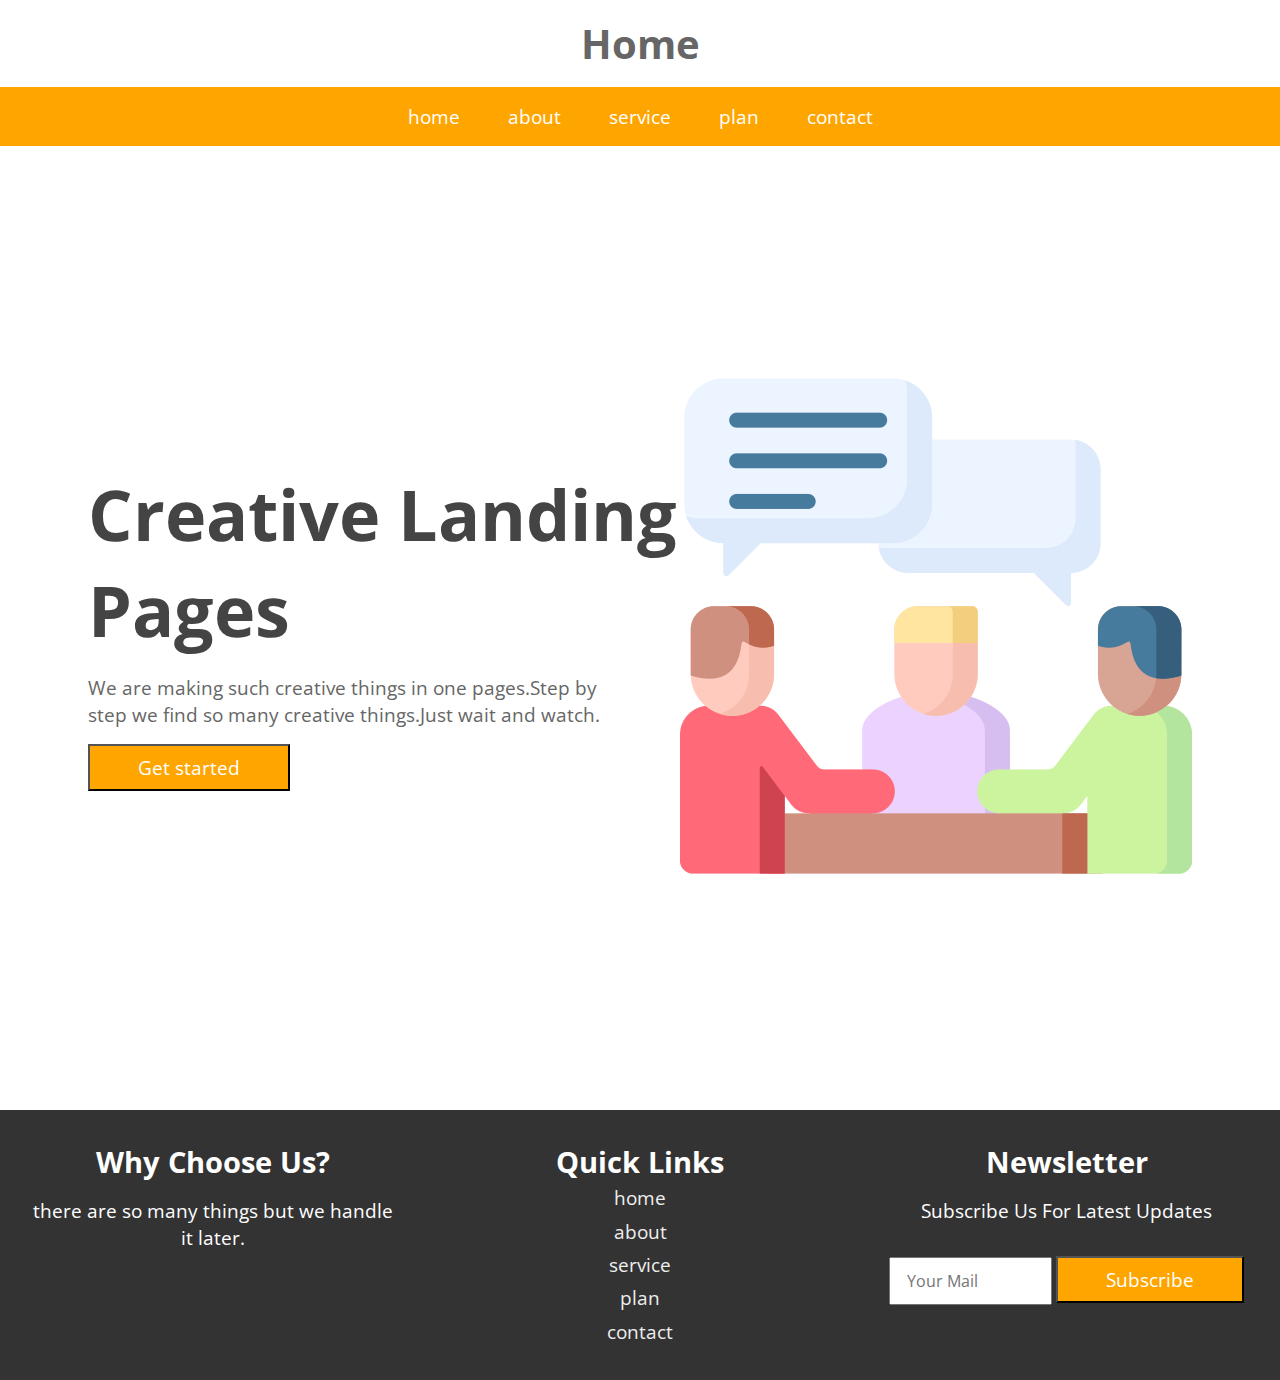
==== index.html @ 781c62ee "Rename Index.html to index.html" ====
<!DOCTYPE html>
<html lang="en">
<head>
    <meta charset="UTF-8">
    <meta http-equiv="X-UA-Compatible" content="IE=edge">
    <meta name="viewport" content="width=device-width, initial-scale=1.0">
    <title>home</title>
    <!-- font awesome cdn link -->
    <link rel="stylesheet" href="https://cdnjs.cloudflare.com/ajax/libs/font-awesome/5.15.2/css/all.min.css">
    <!-- custom css file link -->
    <link rel="stylesheet" href="style.css">
</head>
<body>
<!-- header section starts -->
<header>
    <h1 class="heading">Home</h1>
    <div id="menu" class="fa fa-bars"></div>

    <nav class="navbar">
        <ul>
            <li><a href="Index.html">home</a></li>
            <li><a href="About.html">about</a></li>
            <li><a href="Service.html">service</a></li>
            <li><a href="Plan.html">plan</a></li>
            <li><a href="Contact.html">contact</a></li>
        </ul>
    </nav>

</header>
<!-- header section ends -->
   
<!-- home section starts -->
<section class="home">
    <div class="content">
        <h1>Creative Landing Pages</h1>
        <p>We are making such creative things in one pages.Step by step we find so many creative things.Just wait and watch.</p>
        <a href=""><button class="btn">Get started</button></a>
    </div>
    <div class="image">
        <img src="images/conversation.png" alt="">
    </div>

</section>

<!-- home section ends -->

<!-- footer section starts -->
<div class="footer">

    <div class="box-container">
        <div class="box">
            <h3>Why Choose Us?</h3>
            <p>there are so many things but we handle it later.</p>
        </div>
        <div class="box">
            <h3>Quick Links</h3>
            
            <a href="#">home</a>
            <a href="#">about</a>
            <a href="#">service</a>
            <a href="#">plan</a>
            <a href="#">contact</a>
        </div>
        <div class="box">
            <h3>Newsletter</h3>
            <p>Subscribe Us For Latest Updates</p>
            <form>
                <input type="email" placeholder="Your Mail">
                <input type="submit" class="btn" value="Subscribe">
            </form>
        </div>
    </div>

</div>

<!-- footer section ends -->


<!-- Jquery cdn link -->
<script src="https://cdnjs.cloudflare.com/ajax/libs/jquery/3.6.0/jquery.min.js"></script>
<!-- custom js file link -->
    <script src="script.js"></script>

</body>
</html>
---- style.css ----
@import url('https://fonts.googleapis.com/css2?family=Open+Sans:wght@400;600;700&display=swap');

*{
    font-family: 'Open Sans', sans-serif;
    margin: 0;
    padding: 0;
    text-decoration: none;
}

.heading{
    text-align: center;
    font-size: 2.5rem;
    color: #666;
    padding: 1rem;
}
#menu{
    font-size: 2.5rem;
    color: #666;
    margin: 1rem;
    display: none;

}
.navbar ul{
    display: flex;
    background-color: orange;
    align-items: center;
    justify-content: center;
    list-style: none;
    padding: 1rem;
}
.navbar ul li{
    margin: 0 1.5rem;
}
.navbar ul li a{
    color: #fff;
    font-size: 1.2rem;
}
.navbar ul li a:hover{
    color: #666;
}

/*section home css*/

section{
    padding: 0 1.5rem;
    padding-top: 5rem;
    padding-left: 5rem;
}

.home{
    min-height: 100vh;
    display: flex;
    align-items: center;
    justify-content: space-around;
    background: no-repeat;
    background-size: cover;
    background-position: center;
    background-attachment: fixed; 
    padding: 2rem 5.5rem;
}
.home .image{
    height: 20%;
}

.home .content{
    font-size: 2.2rem;
    color: #444;
    padding : 0;
}
.home .content p{
    font-size: 1.2rem;
    color: #666;
    padding: 1rem 3rem 0 0;
}

.btn{
    font-size: 1.2rem;
    background: orange;
    padding: .5rem 3rem;
    color: #fff;
    margin-top: 1rem;
}
/* hover is not done */
.btn:hover{    
    color: #666;
}


/* about section css */
.about{
    min-height: 100vh;
    display: flex;
    align-items: center;
    justify-content: space-around;
    padding-bottom: 2rem;
}

.about .image{
    height: 20%;
}

.about .content{
    font-size: 2.2rem;
    color: #444;
    padding-left: 3rem;
}
.about .content p{
    font-size: 1.6rem;
    color: #666;
    padding: 1rem 0;
}


/* service section css */

.service{
    min-height: 100vh;
    background: #eee;
}

.service .box-container{
    display: flex;
    align-items: center;
    justify-content: center;
    flex-wrap: wrap;
    padding: 2rem 0;
}

.service .box-container .box{
    background: #fff;
    margin: 2rem;
    padding: 1rem;
    width: 300px;
    text-align: center;
    box-shadow: 0 0 .3rem rgb(0 , 0 , 0 ,.3);
}

.service .box-container .box i{
    font-size: 2rem;
    color: orange;
    padding: 1rem;
}

.service .box-container .box h3{
    font-size: 1.8rem;
    color: #444;
    
}
.service .box-container .box p{
    font-size: 1.2rem;
    color: #666;
    padding: 1rem;
}

/* plan section css */

.plan{
    min-height: 100vh;
    background: #eee;
    padding: 6rem 3rem;
}
.plan .box-container{
    display: flex;
    align-items: center;
    justify-content: center;
    flex-wrap: wrap;
    padding: 1.5rem ;
}
.plan .box-container .box{
    background: #fff;
    margin: 2rem;
    padding: 3rem 2rem;
    width: 300px;
    text-align: center;
    box-shadow: 0 0 .3rem rgb(0 , 0 , 0 ,.3);
}

.plan .box-container .box .title{
    color: #444;
    font-size: 2.5rem;
    padding: 1rem 0;
}

.plan .box-container .box .price{
    background: orange;
    color: #fff;
    border-radius: 50%;
    margin: 1rem auto;
    height: 13rem;
    width: 13rem;
    text-align: center;
    line-height: 13rem;
    font-size: 2rem;
}
.plan .box-container .box ul li{
    color: #666;
    list-style: none;
    font-size: 1.2rem;
    padding: 10px 0;
}

/* contact section css */
.contact{
    min-height: 100vh;
    display: flex;
    align-items: center;
    justify-content: space-around;
    flex-wrap: wrap;
}
.contact form{
    flex: 1 1 40rem;
    padding: 2rem;
    margin: 1rem;
    margin-top: 4rem;
    box-shadow: 0 0 .5rem rgb(0 , 0 , 0 ,.3);
}
.contact .content{
    flex: 1 1 40rem;
    padding: 3rem 1rem;
}

.contact form .box{
    width: 100%;
    color: #333;
    height: 4rem;
    font-size: 1.2rem;
    border: hidden;
    border-bottom: .2rem solid rgb(0 , 0 , 0 ,.3);
    text-transform: none;
    margin: 1rem 0;
}

.contact form .box::placeholder{
    text-transform: capitalize;
    font-size:large;
    color: #333;
}

.contact form .message{
    height: 10rem;
    resize: none;
}
.contact .content h3{
    color: #333;
    font-size: 3rem;
}
.contact .content p{
    color: #666;
    font-size: 1.5rem;
    padding: 1rem 0;
}
.contact .content .icon{
    font-size: 1rem;
    color: #444;
    padding: .7rem 0;
}
.contact .content .icon i{
    padding-right: .5rem;
    color: orange;
}

/* footer section css */
.footer{
    background-color: #333;
    text-align: center;
}
.footer .box-container{
    display: flex;
    justify-content: center;
    flex-wrap: wrap;
}
.footer .box-container .box{
    margin: 2rem;
    flex: 1 1 20rem;
}
.footer .box-container .box h3{
    font-size: 1.8rem;
    color: #fff;
}
.footer .box-container .box p{
    font-size: 1.2rem;
    color: #fff;
    padding: 1rem 0;
}

.footer .box-container .box a{
    font-size: 1.2rem;
    color: #eee;
    padding: .2rem 0;
    display: block;
}
.footer .box-container .box a:hover{
    text-decoration: underline;
    color: #666;
}
.footer .box-container .box input[type= "email"]{
    height: 2.8rem;
    width: 35%;
    font-size: 1rem;
    padding:0 1rem;
}

.footer .box-container form .btn:hover{
    color:#333;
    background:#ccc;
}
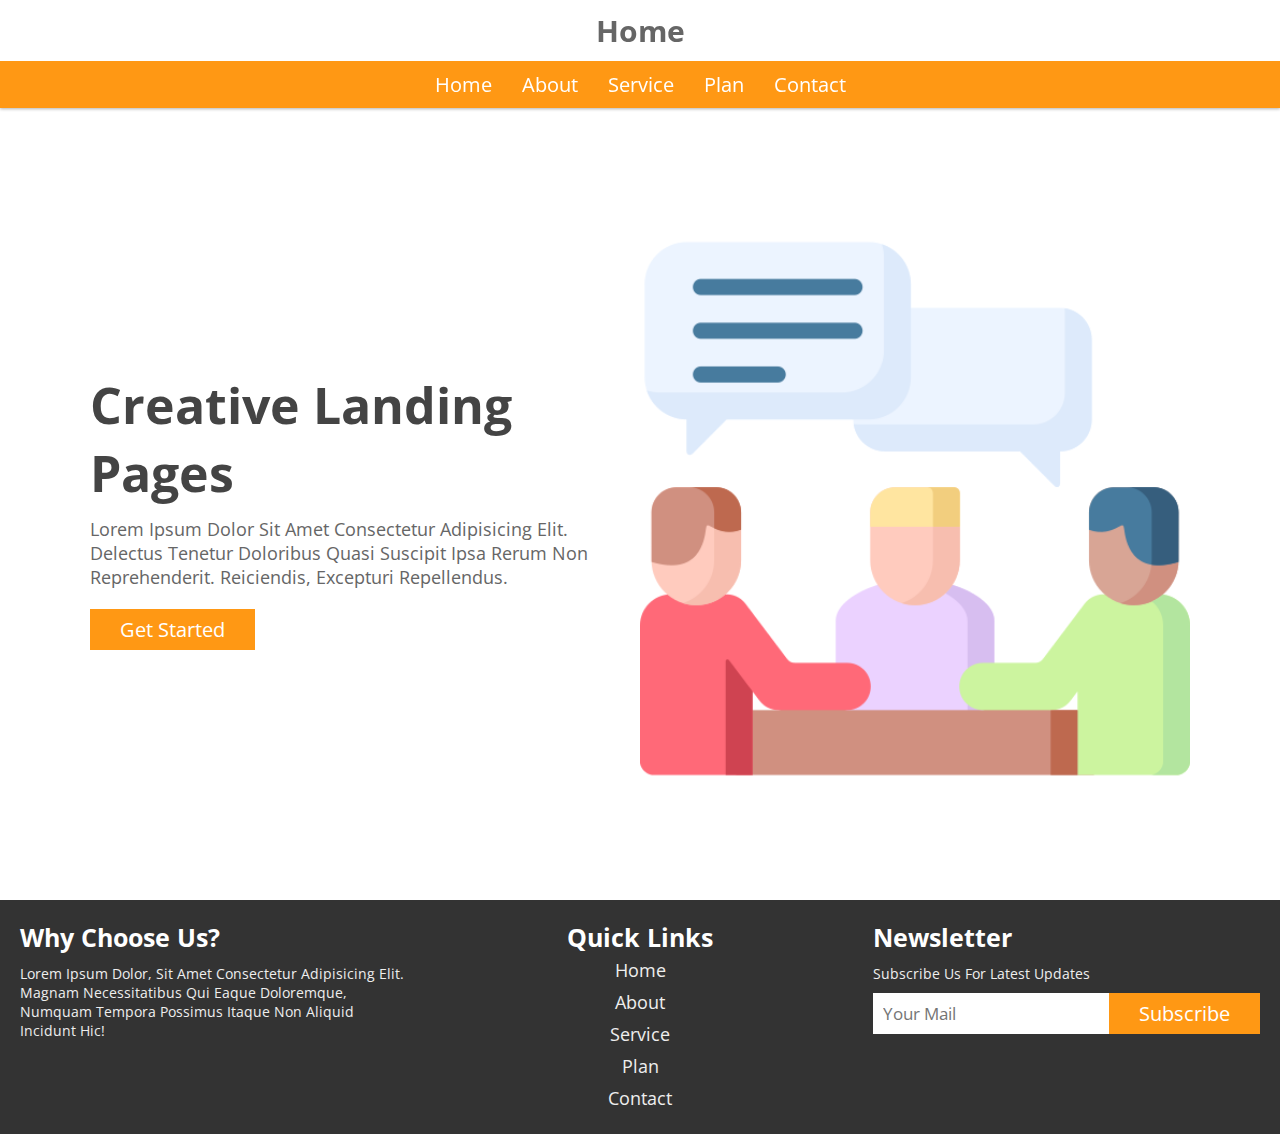
==== commit fae368f6: "Add files via upload" ====
--- a/index.html
+++ b/index.html
@@ -18,7 +18,7 @@
 
     <nav class="navbar">
         <ul>
-            <li><a href="Index.html">home</a></li>
+            <li><a href="index.html">home</a></li>
             <li><a href="About.html">about</a></li>
             <li><a href="Service.html">service</a></li>
             <li><a href="Plan.html">plan</a></li>
@@ -33,7 +33,7 @@
 <section class="home">
     <div class="content">
         <h1>Creative Landing Pages</h1>
-        <p>We are making such creative things in one pages.Step by step we find so many creative things.Just wait and watch.</p>
+        <p>Lorem ipsum dolor sit amet consectetur adipisicing elit. Delectus tenetur doloribus quasi suscipit ipsa rerum non reprehenderit. reiciendis, excepturi  repellendus.</p>
         <a href=""><button class="btn">Get started</button></a>
     </div>
     <div class="image">
@@ -50,7 +50,7 @@
     <div class="box-container">
         <div class="box">
             <h3>Why Choose Us?</h3>
-            <p>there are so many things but we handle it later.</p>
+            <p>Lorem ipsum dolor, sit amet consectetur adipisicing elit. Magnam necessitatibus qui eaque doloremque, numquam tempora possimus  itaque non aliquid incidunt hic!</p>
         </div>
         <div class="box">
             <h3>Quick Links</h3>
--- a/style.css
+++ b/style.css
@@ -1,50 +1,92 @@
 @import url('https://fonts.googleapis.com/css2?family=Open+Sans:wght@400;600;700&display=swap');
+
+:root{
+    --orange:#FF9814;
+}
 
 *{
     font-family: 'Open Sans', sans-serif;
-    margin: 0;
-    padding: 0;
+    margin:0; padding:0;
+    box-sizing: border-box;
     text-decoration: none;
-}
-
-.heading{
+    outline:none;
+    border:none;
+    text-transform: capitalize;
+    transition: all .2s linear;
+}
+
+*::selection{
+    background:var(--orange);
+    color:#fff;
+}
+
+html{
+    font-size: 62.5%;
+    overflow-x: hidden;
+}
+
+section{
+    padding:0 7%;
+    padding-top: 12rem;
+}
+
+.btn{
+    font-size: 2rem;
+    padding:.7rem 3rem;
+    background:var(--orange);
+    color:#fff;
+    margin-top: 1rem;
+    cursor: pointer;
+}
+
+.btn:hover{
+    background:#333;
+}
+
+header{
+    position: fixed;
+    top:0; left: 0;
+    z-index: 1000;
+    background:#fff;
+    box-shadow: 0 .1rem .3rem rgba(0,0,0,.3);
+    width:100%;
+}
+
+header .heading{
+    font-size: 3rem;
+    color:#666;
+    padding:1rem;
     text-align: center;
-    font-size: 2.5rem;
-    color: #666;
-    padding: 1rem;
-}
-#menu{
-    font-size: 2.5rem;
-    color: #666;
-    margin: 1rem;
+}
+
+header #menu{
+    font-size: 3rem;
+    color:#666;
+    cursor: pointer;
+    margin:1rem;
     display: none;
-
-}
-.navbar ul{
-    display: flex;
-    background-color: orange;
+}
+
+header .navbar ul{
+    display: flex;
     align-items: center;
     justify-content: center;
     list-style: none;
-    padding: 1rem;
-}
-.navbar ul li{
-    margin: 0 1.5rem;
-}
-.navbar ul li a{
-    color: #fff;
-    font-size: 1.2rem;
-}
-.navbar ul li a:hover{
-    color: #666;
-}
-
-/*section home css*/
-
-section{
-    padding: 0 1.5rem;
-    padding-top: 5rem;
-    padding-left: 5rem;
+    background:var(--orange);
+    padding:1rem; 
+}
+
+header .navbar ul li{
+    margin:0 1.5rem;
+}
+
+header .navbar ul li a{
+    font-size: 2rem;
+    color:#fff;
+}
+
+header .navbar ul li a:hover{
+    color:#444;
 }
 
 .home{
@@ -52,70 +94,71 @@
     display: flex;
     align-items: center;
     justify-content: space-around;
-    background: no-repeat;
+    background:url(../images/home-bg.jpg) no-repeat;
     background-size: cover;
     background-position: center;
-    background-attachment: fixed; 
-    padding: 2rem 5.5rem;
-}
+    background-attachment: fixed;
+    flex-wrap: wrap;
+}
+
 .home .image{
-    height: 20%;
+    flex:1 1 40rem;
+}
+
+.home .image img{
+    width:100%;
 }
 
 .home .content{
-    font-size: 2.2rem;
-    color: #444;
-    padding : 0;
-}
+    flex:1 1 40rem;
+}
+
+.home .content h1{
+    font-size: 5rem;
+    color:#444;
+}
+
 .home .content p{
-    font-size: 1.2rem;
-    color: #666;
-    padding: 1rem 3rem 0 0;
-}
-
-.btn{
-    font-size: 1.2rem;
-    background: orange;
-    padding: .5rem 3rem;
-    color: #fff;
-    margin-top: 1rem;
-}
-/* hover is not done */
-.btn:hover{    
-    color: #666;
-}
-
-
-/* about section css */
+    font-size: 1.8rem;
+    color:#666;
+    padding:1rem 0;
+}
+
 .about{
     min-height: 100vh;
     display: flex;
     align-items: center;
     justify-content: space-around;
+    flex-wrap: wrap;
     padding-bottom: 2rem;
 }
 
 .about .image{
-    height: 20%;
+    flex:1 1 40rem;
+}
+
+.about .image img{
+    width:100%;
 }
 
 .about .content{
-    font-size: 2.2rem;
-    color: #444;
-    padding-left: 3rem;
-}
+    flex:1 1 40rem;
+}
+
+.about .content h1{
+    font-size: 5rem;
+    color:#444;
+}
+
 .about .content p{
     font-size: 1.6rem;
-    color: #666;
-    padding: 1rem 0;
-}
-
-
-/* service section css */
+    color:#666;
+    padding:1rem 0;
+}
 
 .service{
     min-height: 100vh;
-    background: #eee;
+    background:#eee;
 }
 
 .service .box-container{
@@ -123,83 +166,87 @@
     align-items: center;
     justify-content: center;
     flex-wrap: wrap;
-    padding: 2rem 0;
+    padding:2rem 0;
 }
 
 .service .box-container .box{
-    background: #fff;
-    margin: 2rem;
-    padding: 1rem;
-    width: 300px;
+    background:#fff;
+    margin:2rem;
+    padding:1rem;
+    width:30rem;
     text-align: center;
-    box-shadow: 0 0 .3rem rgb(0 , 0 , 0 ,.3);
+    box-shadow: 0 0 .3rem rgba(0,0,0,.3);
 }
 
 .service .box-container .box i{
+    font-size: 4rem;
+    padding:1rem;
+    color:var(--orange);
+}
+
+.service .box-container .box h3{
     font-size: 2rem;
-    color: orange;
-    padding: 1rem;
-}
-
-.service .box-container .box h3{
-    font-size: 1.8rem;
-    color: #444;
-    
-}
+    color:#444;
+}
+
 .service .box-container .box p{
-    font-size: 1.2rem;
-    color: #666;
-    padding: 1rem;
-}
-
-/* plan section css */
+    font-size: 1.3rem;
+    color:#666;
+    padding:1rem;
+}
 
 .plan{
     min-height: 100vh;
-    background: #eee;
-    padding: 6rem 3rem;
-}
+    background:#eee;
+}
+
 .plan .box-container{
     display: flex;
     align-items: center;
     justify-content: center;
     flex-wrap: wrap;
-    padding: 1.5rem ;
-}
+    padding:2rem 0;
+}
+
 .plan .box-container .box{
-    background: #fff;
-    margin: 2rem;
-    padding: 3rem 2rem;
-    width: 300px;
+    background:#fff;
+    margin:1rem;
+    padding:2rem;
+    width:35rem;
     text-align: center;
-    box-shadow: 0 0 .3rem rgb(0 , 0 , 0 ,.3);
+    box-shadow: 0 0 .3rem rgba(0,0,0,.3);
+    position: relative;
 }
 
 .plan .box-container .box .title{
-    color: #444;
-    font-size: 2.5rem;
-    padding: 1rem 0;
+    font-size: 3rem;
+    color:#666;
+    padding:1rem 0;
 }
 
 .plan .box-container .box .price{
-    background: orange;
-    color: #fff;
+    background:var(--orange);
+    color:#fff;
     border-radius: 50%;
-    margin: 1rem auto;
-    height: 13rem;
-    width: 13rem;
+    margin:1rem auto;
+    height:13rem;
+    width:13rem;
+    line-height: 13rem;
     text-align: center;
-    line-height: 13rem;
+    font-size: 2.9rem;
+}
+
+.plan .box-container .box .price span{
     font-size: 2rem;
 }
+
 .plan .box-container .box ul li{
-    color: #666;
+    color:#666;
     list-style: none;
-    font-size: 1.2rem;
-    padding: 10px 0;
-}
-
-/* contact section css */
+    font-size: 1.7rem;
+    padding:1rem 0;
+}
+
 .contact{
     min-height: 100vh;
     display: flex;
@@ -207,97 +254,120 @@
     justify-content: space-around;
     flex-wrap: wrap;
 }
+
 .contact form{
-    flex: 1 1 40rem;
-    padding: 2rem;
-    margin: 1rem;
+    flex:1 1 40rem;
+    padding:2rem;
+    margin:1rem;
     margin-top: 4rem;
-    box-shadow: 0 0 .5rem rgb(0 , 0 , 0 ,.3);
-}
+    box-shadow: 0 0 .5rem rgba(0,0,0,.3);
+}
+
 .contact .content{
-    flex: 1 1 40rem;
-    padding: 3rem 1rem;
+    flex:1 1 40rem;
+    padding:3rem 1rem;
 }
 
 .contact form .box{
-    width: 100%;
-    color: #333;
-    height: 4rem;
-    font-size: 1.2rem;
-    border: hidden;
-    border-bottom: .2rem solid rgb(0 , 0 , 0 ,.3);
+    width:100%;
+    color:#333;
+    height:4rem;
+    font-size: 1.7rem;
+    border-bottom: .2rem solid rgba(0,0,0,.3);
     text-transform: none;
-    margin: 1rem 0;
+    margin:1rem 0;
 }
 
 .contact form .box::placeholder{
     text-transform: capitalize;
-    font-size:large;
-    color: #333;
+}
+
+.contact form .box:focus{
+    border-color: var(--orange);
 }
 
 .contact form .message{
-    height: 10rem;
+    height:15rem;
     resize: none;
 }
+
 .contact .content h3{
-    color: #333;
-    font-size: 3rem;
-}
+    font-size: 4rem;
+    color:#444;
+}
+
 .contact .content p{
-    color: #666;
-    font-size: 1.5rem;
-    padding: 1rem 0;
-}
-.contact .content .icon{
-    font-size: 1rem;
-    color: #444;
-    padding: .7rem 0;
-}
-.contact .content .icon i{
+    font-size: 1.8rem;
+    color:#666;
+    padding:1rem 0;
+}
+
+.contact .content .icons{
+    font-size: 1.7rem;
+    color:#333;
+    padding:.7rem 0;
+}
+
+.contact .content .icons i{
     padding-right: .5rem;
-    color: orange;
-}
-
-/* footer section css */
+    color:var(--orange);
+}
+
 .footer{
-    background-color: #333;
-    text-align: center;
-}
+    background:#333;
+}
+
 .footer .box-container{
     display: flex;
     justify-content: center;
     flex-wrap: wrap;
 }
+
 .footer .box-container .box{
-    margin: 2rem;
-    flex: 1 1 20rem;
-}
+    margin:2rem;
+    flex:1 1 30rem;
+}
+
 .footer .box-container .box h3{
+    font-size: 2.5rem;
+    color:#fff;
+}
+
+.footer .box-container .box p{
+    font-size: 1.4rem;
+    color:#eee;
+    padding:1rem 0;
+}
+
+.footer .box-container .box a{
     font-size: 1.8rem;
-    color: #fff;
-}
-.footer .box-container .box p{
-    font-size: 1.2rem;
-    color: #fff;
-    padding: 1rem 0;
-}
-
-.footer .box-container .box a{
-    font-size: 1.2rem;
-    color: #eee;
-    padding: .2rem 0;
+    color:#eee;
+    padding:.4rem 0;
     display: block;
 }
+
 .footer .box-container .box a:hover{
     text-decoration: underline;
-    color: #666;
-}
-.footer .box-container .box input[type= "email"]{
-    height: 2.8rem;
-    width: 35%;
-    font-size: 1rem;
+}
+
+.footer .box-container .box:nth-child(2){
+    text-align: center;
+}
+
+.footer .box-container form{
+    display: flex;
+    align-items: center;
+}
+
+.footer .box-container form input[type="email"]{
+    height:4.1rem;
+    width:100%;
+    font-size: 1.7rem;
     padding:0 1rem;
+}
+
+.footer .box-container form .btn{
+    margin-top: 0;
 }
 
 .footer .box-container form .btn:hover{
@@ -307,3 +377,110 @@
 
 
 
+
+/* media queries  */
+
+@media (max-width:768px){
+
+    html{
+        font-size: 55%;
+    }
+
+    .home .content{
+        text-align: center;
+    }
+
+    .home .content h1{
+        font-size: 4rem;
+    }
+
+    .about .content h1{
+        font-size: 4rem;
+    }
+
+}
+
+@media (max-width:500px){
+
+    html{
+        font-size: 50%;
+    }
+
+    header{
+        display: flex;
+        align-items: center;
+        justify-content: space-between;
+        padding:0 1rem;
+    }
+
+    header #menu{
+        display: block;
+    }
+
+    header .navbar{
+        position: fixed;
+        top:6.2rem; right:-120%;
+        height:100%;
+        width:100%;
+        border-top: .2rem solid rgba(0,0,0,.3);
+    }
+
+    header .navbar ul{
+        height:100%;
+        width:100%;
+        flex-flow: column;
+        background:#fff;
+        padding-bottom: 15rem;
+    }
+
+    header .navbar ul li{
+        text-align: center;
+        width:100%;
+        margin:1rem 0;
+    }
+
+    header .navbar ul li a{
+        font-size: 4rem;
+        color:#333;
+        display: block;
+    }
+
+    header .navbar ul li a:hover{
+        color:var(--orange);
+    }
+
+    .fa-times{
+        transform: rotate(180deg);
+    }
+
+    header .navbar.nav-toggle{
+        right:0;
+    }
+
+    section{
+        padding-top: 5rem;
+    }
+
+    .footer .box-container .box:last-child{
+        text-align: center;
+    }
+
+    .footer .box-container .box:last-child p{
+        font-size: 1.7rem;
+    }
+
+    .footer .box-container .box:last-child form{
+        flex-flow: column;
+    }
+
+    .footer .box-container .box:last-child form .btn{
+        margin-top: 1rem;
+        width:100%;
+    }
+
+}
+
+
+
+
+
